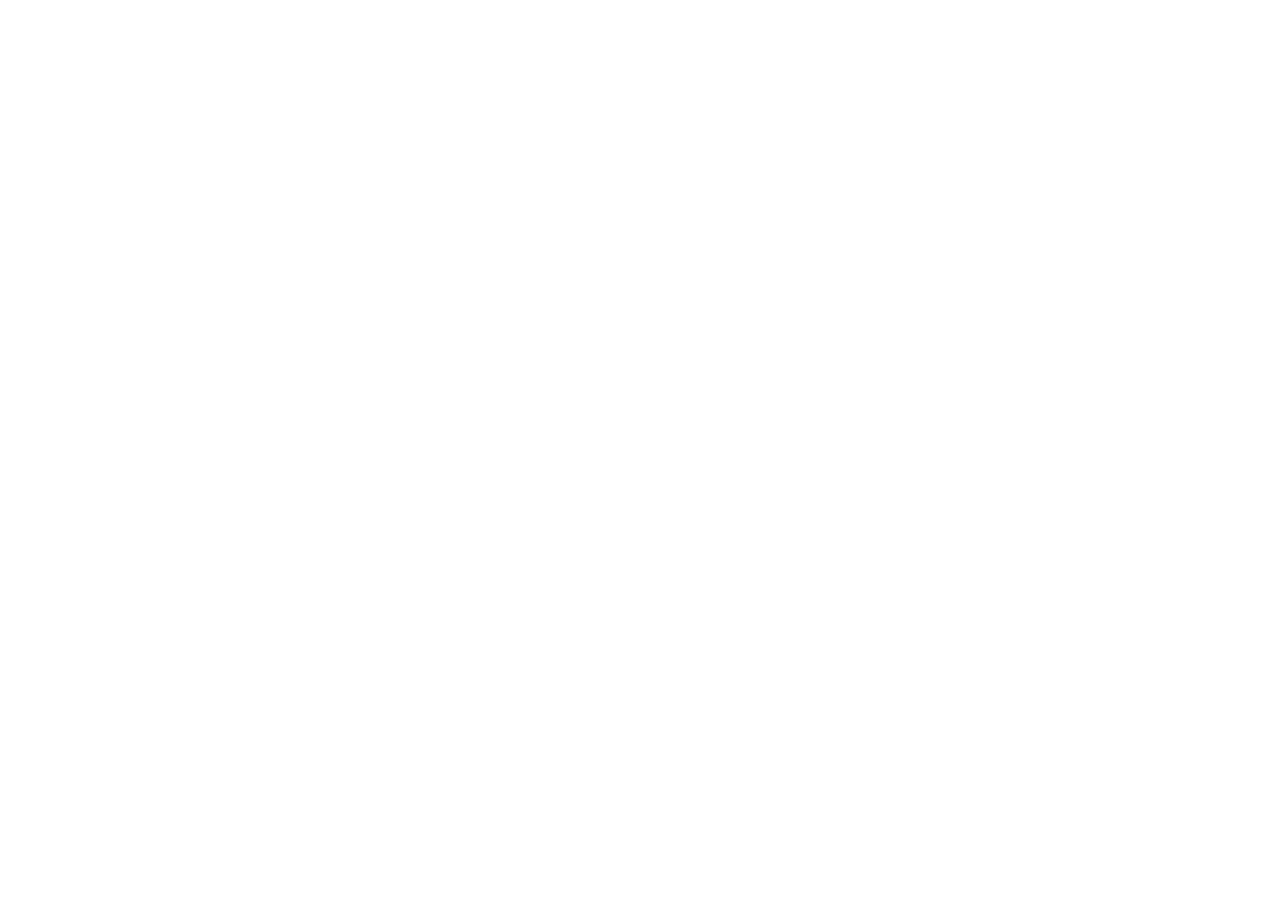
==== index.html @ 3a2f5f47 "Initial structure code." ====
<!DOCTYPE html>
<html lang="en">
  <head>
    <!-- Required meta tags -->
    <meta charset="utf-8" />
    <meta name="viewport" content="width=device-width, initial-scale=1" />

    <!-- Bootstrap CSS -->
    <link
      href="https://cdn.jsdelivr.net/npm/bootstrap@5.0.1/dist/css/bootstrap.min.css"
      rel="stylesheet"
      integrity="sha384-+0n0xVW2eSR5OomGNYDnhzAbDsOXxcvSN1TPprVMTNDbiYZCxYbOOl7+AMvyTG2x"
      crossorigin="anonymous"
    />

    <title>Catalog-Z</title>
  </head>
  <body>
    <!-- Bootstrap Bundle with Popper -->
    <script
      src="https://cdn.jsdelivr.net/npm/bootstrap@5.0.1/dist/js/bootstrap.bundle.min.js"
      integrity="sha384-gtEjrD/SeCtmISkJkNUaaKMoLD0//ElJ19smozuHV6z3Iehds+3Ulb9Bn9Plx0x4"
      crossorigin="anonymous"
    ></script>
  </body>
</html>
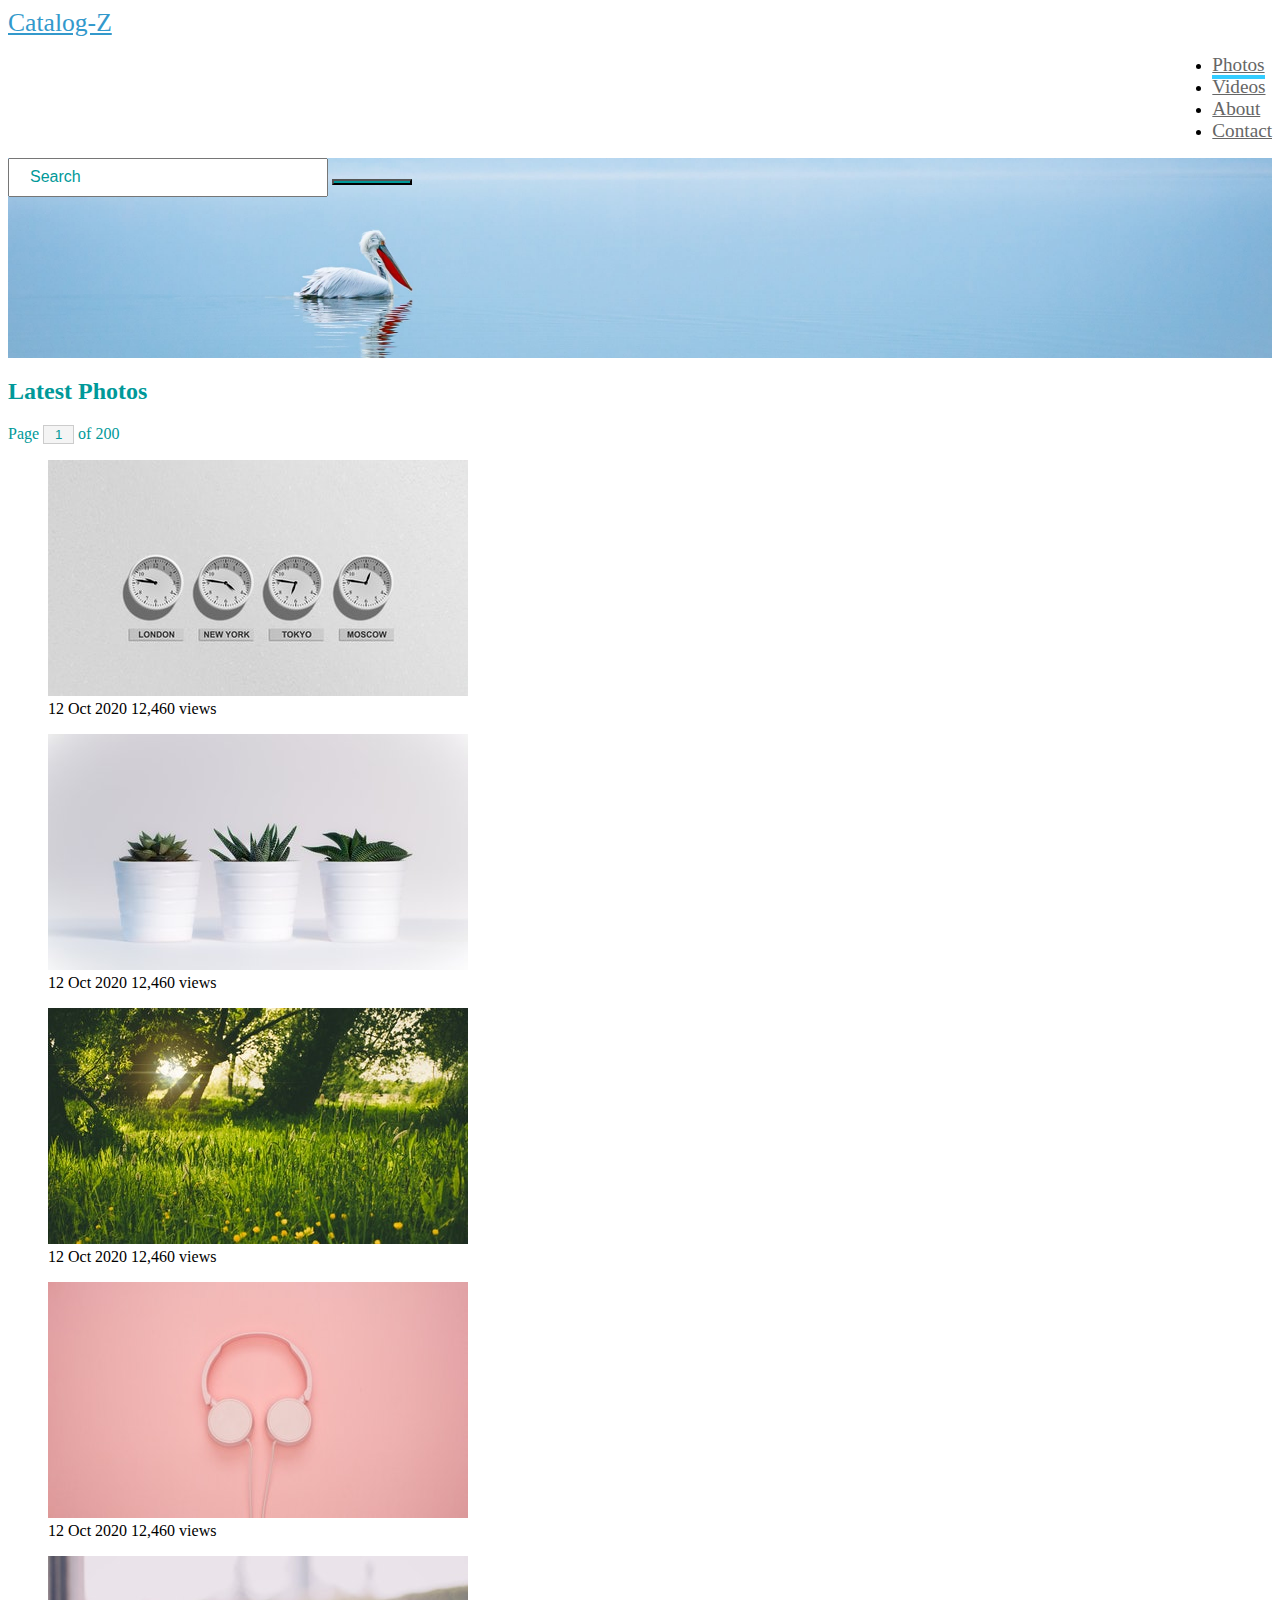
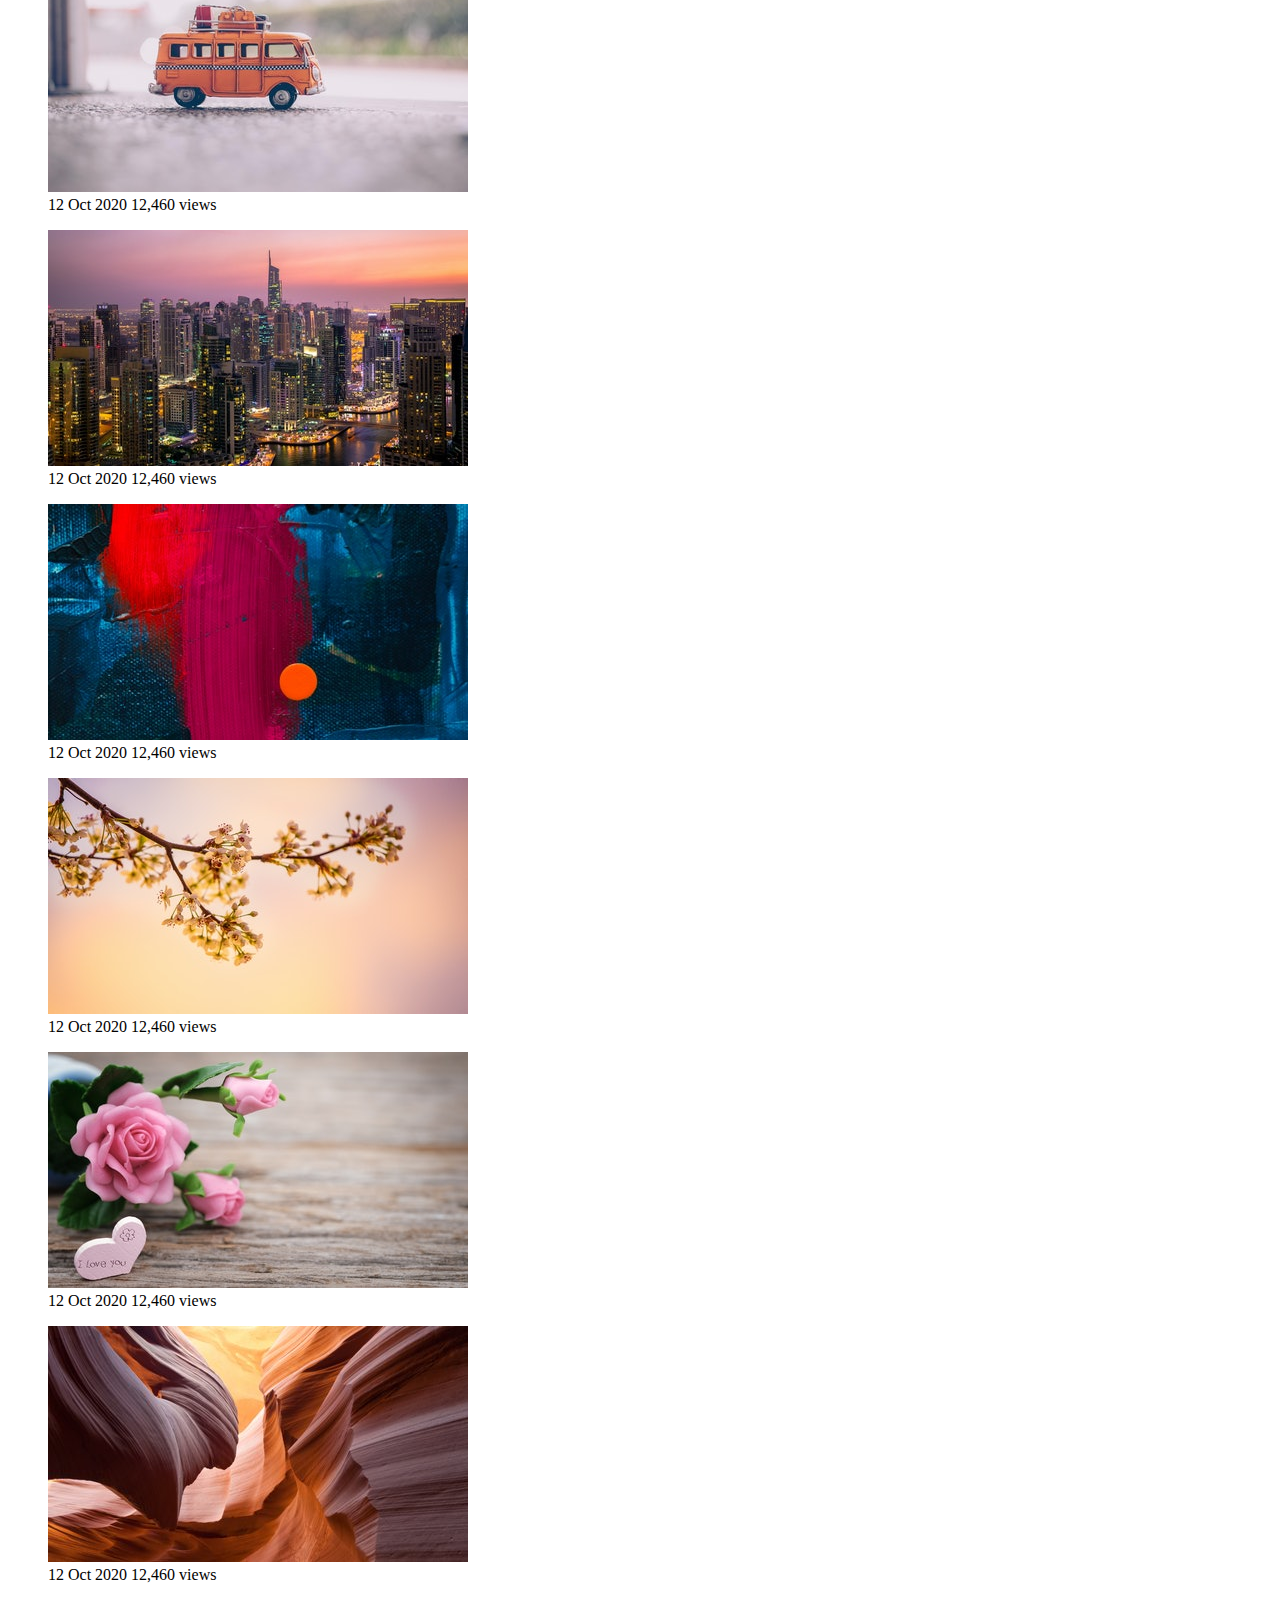
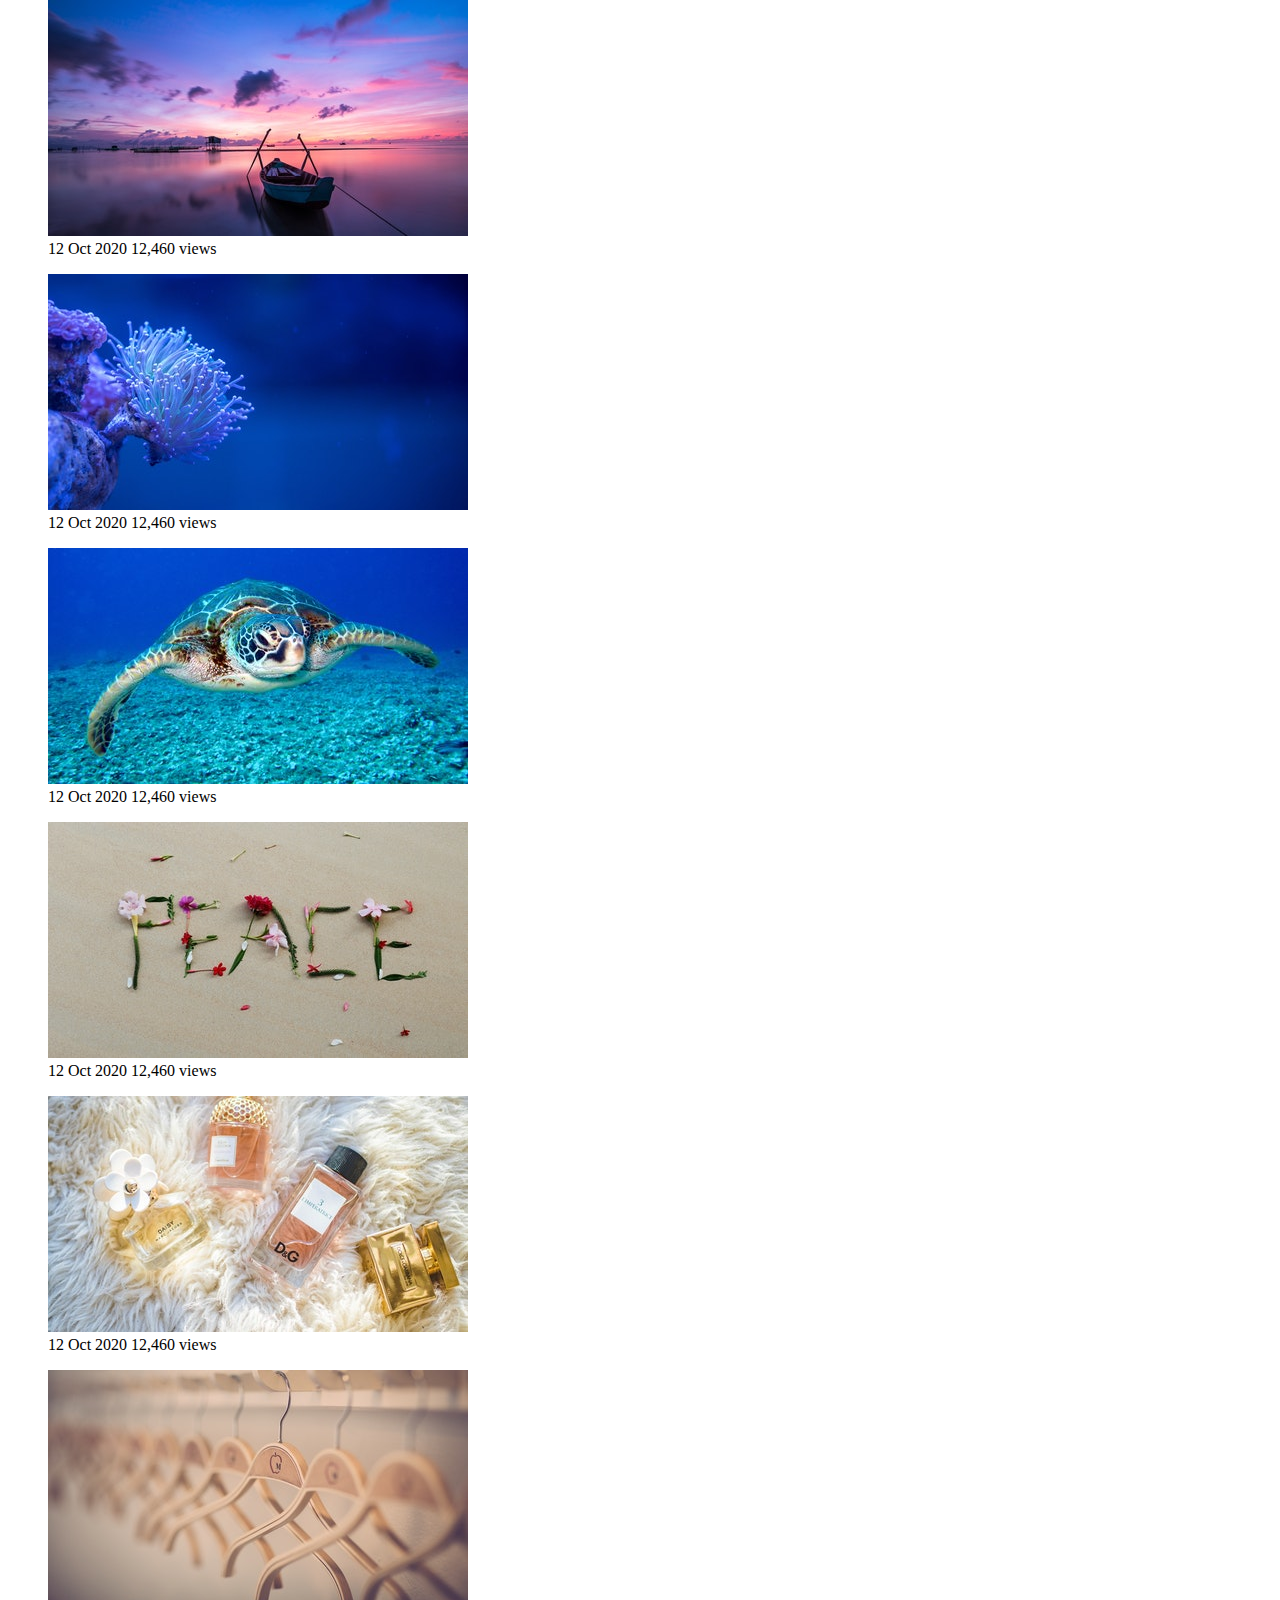
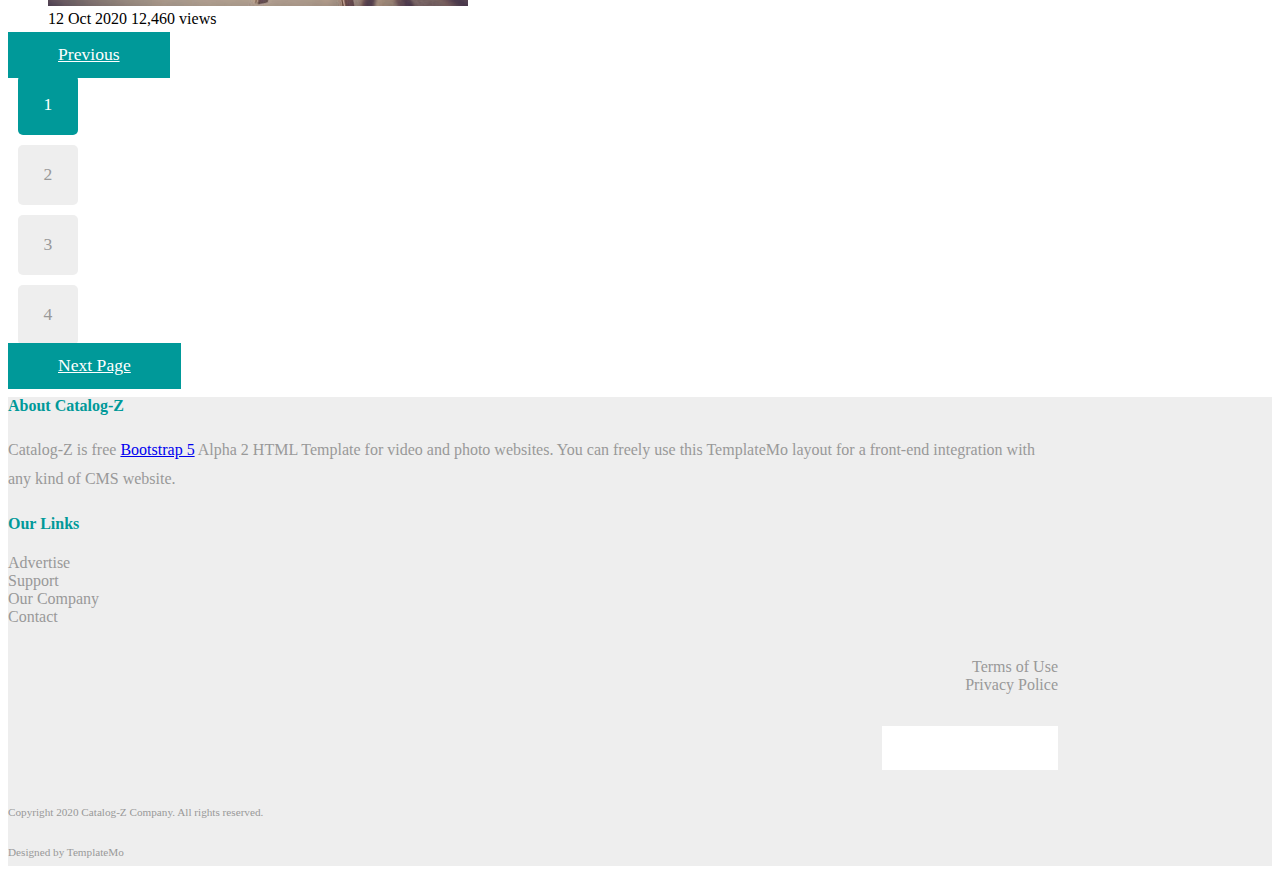
==== commit d3bfae38: "Repo updated" ====
--- a/index.html
+++ b/index.html
@@ -12,15 +12,491 @@
       integrity="sha384-+0n0xVW2eSR5OomGNYDnhzAbDsOXxcvSN1TPprVMTNDbiYZCxYbOOl7+AMvyTG2x"
       crossorigin="anonymous"
     />
-
+    <!-- Fontawesome Icons -->
+    <link
+      rel="stylesheet"
+      href="https://use.fontawesome.com/releases/v5.15.3/css/all.css"
+      integrity="sha384-SZXxX4whJ79/gErwcOYf+zWLeJdY/qpuqC4cAa9rOGUstPomtqpuNWT9wdPEn2fk"
+      crossorigin="anonymous"
+    />
+    <link rel="stylesheet" href="css/styles.css" />
     <title>Catalog-Z</title>
   </head>
   <body>
-    <!-- Bootstrap Bundle with Popper -->
+    <header class="mb-5">
+      <nav class="navbar navbar-expand-md navbar-light">
+        <div class="container-fluid">
+          <!-- Added div -->
+          <div class="nav-container">
+            <a class="navbar-brand" href="#"
+              ><i class="fas fa-film me-2"></i>Catalog-Z</a
+            >
+            <button
+              class="navbar-toggler"
+              type="button"
+              data-bs-toggle="collapse"
+              data-bs-target="#navbarNav"
+              aria-controls="navbarNav"
+              aria-expanded="false"
+              aria-label="Toggle navigation"
+            >
+              <span class="navbar-toggler-icon"></span>
+            </button>
+          </div>
+          <!-- Closing added div -->
+
+          <div class="collapse navbar-collapse" id="navbarNav">
+            <ul class="navbar-nav">
+              <li class="nav-item pe-2">
+                <a class="nav-link active nav-link-1" href="index.html"
+                  >Photos</a
+                >
+              </li>
+              <li class="nav-item pe-3">
+                <a class="nav-link nav-link-2 disabled" href="#">Videos</a>
+              </li>
+              <li class="nav-item pe-3">
+                <a class="nav-link nav-link-3 disabled" href="#">About</a>
+              </li>
+              <li class="nav-item">
+                <a class="nav-link nav-link-4" href="contact.html">Contact</a>
+              </li>
+            </ul>
+          </div>
+        </div>
+      </nav>
+      <!-- Banner -->
+      <div class="position-relative banner-height">
+        <form class="d-flex position-absolute top-50 start-50 translate-middle">
+          <input
+            class="form-control rounded-0 border-0 search-input"
+            type="search"
+            placeholder="Search"
+            aria-label="Search"
+          />
+          <button class="btn search-btn border-0" type="submit">
+            <i class="fas fa-search"></i>
+          </button>
+        </form>
+      </div>
+    </header>
+    <main class="container-fluid">
+      <div class="row mb-4">
+        <h2 class="heading-color col-6">Latest Photos</h2>
+        <div class="col-6 d-flex justify-content-end align-items-center">
+          <form action="#" class="text-secondary-color">
+            Page
+            <input
+              type="text"
+              value="1"
+              size="1"
+              class="input-paging text-secondary-color"
+            />
+            of 200
+          </form>
+        </div>
+      </div>
+      <div class="row mb-5">
+        <div
+          class="
+            d-flex
+            justify-content-center
+            col-xl-3 col-lg-4 col-md-6 col-sm-6
+          "
+        >
+          <figure class="">
+            <img src="images/img-03.jpg" class="figure-img img-fluid" alt="" />
+            <div class="d-flex justify-content-between">
+              <span class="figure-caption">12 Oct 2020</span>
+              <span class="figure-caption">12,460 views</span>
+            </div>
+          </figure>
+        </div>
+        <div
+          class="
+            d-flex
+            justify-content-center
+            col-xl-3 col-lg-4 col-md-6 col-sm-6
+          "
+        >
+          <figure class="">
+            <img src="images/img-04.jpg" class="figure-img img-fluid" alt="" />
+            <div class="d-flex justify-content-between">
+              <span class="figure-caption">12 Oct 2020</span>
+              <span class="figure-caption">12,460 views</span>
+            </div>
+          </figure>
+        </div>
+        <div
+          class="
+            d-flex
+            justify-content-center
+            col-xl-3 col-lg-4 col-md-6 col-sm-6
+          "
+        >
+          <figure class="">
+            <img src="images/img-05.jpg" class="figure-img img-fluid" alt="" />
+            <div class="d-flex justify-content-between">
+              <span class="figure-caption">12 Oct 2020</span>
+              <span class="figure-caption">12,460 views</span>
+            </div>
+          </figure>
+        </div>
+        <div
+          class="
+            d-flex
+            justify-content-center
+            col-xl-3 col-lg-4 col-md-6 col-sm-6
+          "
+        >
+          <figure class="">
+            <img
+              src="images/img-06.jpg"
+              class="figure-img img-fluid"
+              alt="..."
+            />
+            <div class="d-flex justify-content-between">
+              <span class="figure-caption">12 Oct 2020</span>
+              <span class="figure-caption">12,460 views</span>
+            </div>
+          </figure>
+        </div>
+        <div
+          class="
+            d-flex
+            justify-content-center
+            col-xl-3 col-lg-4 col-md-6 col-sm-6
+          "
+        >
+          <figure class="">
+            <img
+              src="images/img-07.jpg"
+              class="figure-img img-fluid"
+              alt="..."
+            />
+            <div class="d-flex justify-content-between">
+              <span class="figure-caption">12 Oct 2020</span>
+              <span class="figure-caption">12,460 views</span>
+            </div>
+          </figure>
+        </div>
+        <div
+          class="
+            d-flex
+            justify-content-center
+            col-xl-3 col-lg-4 col-md-6 col-sm-6
+          "
+        >
+          <figure class="">
+            <img
+              src="images/img-08.jpg"
+              class="figure-img img-fluid"
+              alt="..."
+            />
+            <div class="d-flex justify-content-between">
+              <span class="figure-caption">12 Oct 2020</span>
+              <span class="figure-caption">12,460 views</span>
+            </div>
+          </figure>
+        </div>
+        <div
+          class="
+            d-flex
+            justify-content-center
+            col-xl-3 col-lg-4 col-md-6 col-sm-6
+          "
+        >
+          <figure class="">
+            <img
+              src="images/img-09.jpg"
+              class="figure-img img-fluid"
+              alt="..."
+            />
+            <div
+              class="
+                d-flex
+                justify-content-center
+                d-flex
+                justify-content-between
+              "
+            >
+              <span class="figure-caption">12 Oct 2020</span>
+              <span class="figure-caption">12,460 views</span>
+            </div>
+          </figure>
+        </div>
+        <div
+          class="
+            d-flex
+            justify-content-center
+            col-xl-3 col-lg-4 col-md-6 col-sm-6
+          "
+        >
+          <figure class="">
+            <img
+              src="images/img-10.jpg"
+              class="figure-img img-fluid"
+              alt="..."
+            />
+            <div class="d-flex justify-content-between">
+              <span class="figure-caption">12 Oct 2020</span>
+              <span class="figure-caption">12,460 views</span>
+            </div>
+          </figure>
+        </div>
+        <div
+          class="
+            d-flex
+            justify-content-center
+            col-xl-3 col-lg-4 col-md-6 col-sm-6
+          "
+        >
+          <figure class="">
+            <img
+              src="images/img-11.jpg"
+              class="figure-img img-fluid"
+              alt="..."
+            />
+            <div class="d-flex justify-content-between">
+              <span class="figure-caption">12 Oct 2020</span>
+              <span class="figure-caption">12,460 views</span>
+            </div>
+          </figure>
+        </div>
+        <div
+          class="
+            d-flex
+            justify-content-center
+            col-xl-3 col-lg-4 col-md-6 col-sm-6
+          "
+        >
+          <figure class="">
+            <img
+              src="images/img-12.jpg"
+              class="figure-img img-fluid"
+              alt="..."
+            />
+            <div class="d-flex justify-content-between">
+              <span class="figure-caption">12 Oct 2020</span>
+              <span class="figure-caption">12,460 views</span>
+            </div>
+          </figure>
+        </div>
+        <div
+          class="
+            d-flex
+            justify-content-center
+            col-xl-3 col-lg-4 col-md-6 col-sm-6
+          "
+        >
+          <figure class="">
+            <img
+              src="images/img-13.jpg"
+              class="figure-img img-fluid"
+              alt="..."
+            />
+            <div class="d-flex justify-content-between">
+              <span class="figure-caption">12 Oct 2020</span>
+              <span class="figure-caption">12,460 views</span>
+            </div>
+          </figure>
+        </div>
+        <div
+          class="
+            d-flex
+            justify-content-center
+            col-xl-3 col-lg-4 col-md-6 col-sm-6
+          "
+        >
+          <figure class="">
+            <img
+              src="images/img-14.jpg"
+              class="figure-img img-fluid"
+              alt="..."
+            />
+            <div class="d-flex justify-content-between">
+              <span class="figure-caption">12 Oct 2020</span>
+              <span class="figure-caption">12,460 views</span>
+            </div>
+          </figure>
+        </div>
+        <div
+          class="
+            d-flex
+            justify-content-center
+            col-xl-3 col-lg-4 col-md-6 col-sm-6
+          "
+        >
+          <figure class="">
+            <img
+              src="images/img-15.jpg"
+              class="figure-img img-fluid"
+              alt="..."
+            />
+            <div class="d-flex justify-content-between">
+              <span class="figure-caption">12 Oct 2020</span>
+              <span class="figure-caption">12,460 views</span>
+            </div>
+          </figure>
+        </div>
+        <div
+          class="
+            d-flex
+            justify-content-center
+            col-xl-3 col-lg-4 col-md-6 col-sm-6
+          "
+        >
+          <figure class="">
+            <img
+              src="images/img-16.jpg"
+              class="figure-img img-fluid"
+              alt="..."
+            />
+            <div class="d-flex justify-content-between">
+              <span class="figure-caption">12 Oct 2020</span>
+              <span class="figure-caption">12,460 views</span>
+            </div>
+          </figure>
+        </div>
+        <div
+          class="
+            d-flex
+            justify-content-center
+            col-xl-3 col-lg-4 col-md-6 col-sm-6
+          "
+        >
+          <figure class="">
+            <img
+              src="images/img-02.jpg"
+              class="figure-img img-fluid"
+              alt="..."
+            />
+            <div class="d-flex justify-content-between">
+              <span class="figure-caption">12 Oct 2020</span>
+              <span class="figure-caption">12,460 views</span>
+            </div>
+          </figure>
+        </div>
+        <div
+          class="
+            d-flex
+            justify-content-center
+            col-xl-3 col-lg-4 col-md-6 col-sm-6
+          "
+        >
+          <figure class="">
+            <img
+              src="images/img-01.jpg"
+              class="figure-img img-fluid"
+              alt="..."
+            />
+            <div class="d-flex justify-content-between">
+              <span class="figure-caption">12 Oct 2020</span>
+              <span class="figure-caption">12,460 views</span>
+            </div>
+          </figure>
+        </div>
+      </div>
+      <div class="row ms-0">
+        <nav class="col-12 pagination mb-5">
+          <a href="#" class="btn pagination-btn mb-2 disabled">Previous</a>
+          <div class="d-flex">
+            <a href="#" class="page-link active">1</a>
+            <a href="#" class="page-link">2</a>
+            <a href="#" class="page-link">3</a>
+            <a href="#" class="page-link">4</a>
+          </div>
+          <a href="#" class="btn pagination-btn">Next Page</a>
+        </nav>
+      </div>
+    </main>
+    <footer class="footer-bg pt-5 pb-3 mt-5">
+      <!-- Div container to give the footer max width in larger screens -->
+      <div class="container-fluid container-small">
+        <!-- Two rows -->
+        <div class="row mb-5">
+          <article class="col-lg-6 col-md-12 col-12 px-5 mb-5">
+            <h4 class="heading-color">About Catalog-Z</h4>
+            <p class="text-primary-color">
+              Catalog-Z is free
+              <a class="" href="https://getbootstrap.com/">Bootstrap 5</a>
+              Alpha 2 HTML Template for video and photo websites. You can freely
+              use this TemplateMo layout for a front-end integration with any
+              kind of CMS website.
+            </p>
+          </article>
+          <!-- Footer Navigation -->
+          <div class="col-lg-3 col-md-6 col-sm-6 col-12 px-5">
+            <h4 class="heading-color">Our Links</h4>
+
+            <ul class="link-decoration">
+              <li class="">
+                <a class="text-primary-color" href="#">Advertise</a>
+              </li>
+              <li class="">
+                <a class="text-primary-color" href="#">Support</a>
+              </li>
+              <li class="">
+                <a class="text-primary-color" href="#">Our Company</a>
+              </li>
+              <li class="">
+                <a class="text-primary-color" href="#"> Contact </a>
+              </li>
+            </ul>
+          </div>
+          <div class="col-lg-3 col-md-6 col-sm-6 px-5 footer-col3-flex">
+            <ul class="link-decoration mb-5">
+              <li class="">
+                <a class="text-primary-color" href="#"> Terms of Use </a>
+              </li>
+              <li class="">
+                <a class="text-primary-color" href="#"> Privacy Police </a>
+              </li>
+            </ul>
+
+            <!-- Social media navigation links -->
+
+            <ul
+              class="link-decoration pt-4 social-links-bg social-links-flex-row"
+            >
+              <li class="me-3">
+                <a class="text-primary-color" href="#"
+                  ><i class="fab fa-facebook"></i
+                ></a>
+              </li>
+              <li class="me-3">
+                <a class="text-primary-color" href="#"
+                  ><i class="fab fa-twitter"></i
+                ></a>
+              </li>
+              <li class="me-3">
+                <a class="text-primary-color" href="#"
+                  ><i class="fab fa-instagram"></i
+                ></a>
+              </li>
+              <li class="">
+                <a class="text-primary-color" href="#">
+                  <i class="fab fa-pinterest"></i>
+                </a>
+              </li>
+            </ul>
+          </div>
+        </div>
+        <div class="row col-12 px-5 mb-2 text-center footer-copyright">
+          <p class="m-0 text-primary-color">
+            Copyright 2020 Catalog-Z Company. All rights reserved.
+          </p>
+          <p class="m-0 text-primary-color">Designed by TemplateMo</p>
+        </div>
+      </div>
+    </footer>
+
+    <!--  Bootstrap Bundle with Popper -->
     <script
       src="https://cdn.jsdelivr.net/npm/bootstrap@5.0.1/dist/js/bootstrap.bundle.min.js"
       integrity="sha384-gtEjrD/SeCtmISkJkNUaaKMoLD0//ElJ19smozuHV6z3Iehds+3Ulb9Bn9Plx0x4"
       crossorigin="anonymous"
     ></script>
+    <script src="./js/app.js"></script>
   </body>
 </html>
--- a/css/styles.css
+++ b/css/styles.css
@@ -0,0 +1,300 @@
+/* General Style */
+p {
+  line-height: 1.8rem;
+}
+.container-fluid {
+  max-width: 1770px;
+}
+
+/* Colors */
+.text-primary-color,
+.link-primary-color {
+  color: #999;
+}
+
+.text-secondary-color {
+  color: #009999;
+}
+
+.text-tertiary-color {
+  color: #cc6699;
+}
+
+/* ul links */
+.link-decoration {
+  padding-left: 0;
+}
+
+.link-decoration li {
+  list-style: none;
+}
+
+.link-decoration a {
+  text-decoration: none;
+}
+
+.link-decoration a:hover {
+  color: #009999;
+}
+
+/* Navbar */
+/* Posioning burger menu fixed in the right */
+.navbar-collapse {
+  background: white;
+  position: fixed;
+  z-index: 10;
+  top: 64px;
+  right: 0;
+  padding: 15px 40px 15px 15px;
+}
+.nav-container {
+  width: 100%;
+  display: flex;
+  justify-content: space-between;
+}
+/* Styling Burger Icon */
+.nav-container button {
+  padding: 0;
+}
+
+.navbar-light .navbar-toggler {
+  border: none;
+}
+
+.navbar-light .navbar-brand {
+  color: #3399cc;
+  font-size: 1.6rem;
+}
+
+.navbar-toggler:focus {
+  box-shadow: none;
+}
+
+/* Styling the burger menu */
+.navbar-light .navbar-nav .nav-link,
+.navbar-light .navbar-nav .nav-link.active {
+  color: #666;
+  font-size: 1.2rem;
+}
+
+.nav-link-1.active,
+.nav-link-1:hover {
+  border-bottom: 4px solid #33ccff;
+}
+
+.nav-link-2.active,
+.nav-link-2:hover {
+  border-bottom: 4px solid #ff6666;
+}
+
+.nav-link-3.active,
+.nav-link-3:hover {
+  border-bottom: 4px solid #33cc66;
+}
+
+.nav-link-4.active,
+.nav-link-4:hover {
+  border-bottom: 4px solid #cc66cc;
+}
+
+.navbar-light .navbar-nav .nav-link:hover,
+.navbar-light .navbar-brand:hover {
+  color: #009999;
+}
+
+/* Banner and Search Input */
+.banner-height {
+  background: url(../images/hero.jpg);
+  height: 200px;
+  background-position: center;
+  background-repeat: no-repeat;
+  background-size: cover;
+}
+
+.search-input {
+  width: 20rem;
+  padding: 12px;
+}
+
+.search-btn {
+  background-color: #009999;
+  color: #ffffff;
+  border-radius: 0;
+  max-width: 5rem;
+}
+
+.form-control::placeholder {
+  color: #009999;
+  font-size: 1rem;
+}
+
+/* Main Content - Photos page */
+
+/* First Row heading */
+.heading-color {
+  color: #009999;
+}
+
+/* Top pagination */
+.input-paging {
+  max-width: 40px;
+  border-radius: 0;
+  border: 1px solid #cccccc;
+  background: #f4f4f4;
+  text-align: center;
+}
+
+/* Bottom Pagination */
+/* Buttoms Style Greeen */
+.pagination-btn,
+.submit-btn {
+  background-color: #009999;
+  color: #ffffff;
+  border: none;
+  font-size: 1.1rem;
+  padding: 12px 50px 14px;
+}
+
+.pagination-btn:hover {
+  background-color: #027878;
+  color: #fff;
+}
+
+.page-link {
+  display: flex;
+  justify-content: center;
+  align-items: center;
+  width: 60px;
+  height: 60px;
+  font-size: 1.1rem;
+  color: #999;
+  background-color: #eeeeee;
+  margin: 10px;
+  border-radius: 5px;
+  text-decoration: none;
+  transition: all 0.3s ease;
+}
+
+.page-link:hover,
+.page-link.active {
+  background-color: #009999;
+  color: #fff;
+}
+
+nav.pagination {
+  flex-direction: column;
+  align-items: center;
+}
+
+/* Main content - Contact Page */
+select {
+  color: #009999 !important;
+  font-size: 1rem;
+}
+
+.form-control {
+  padding: 10px 20px;
+}
+
+/* Map */
+.no-padding {
+  padding: 0;
+}
+
+.map-height {
+  height: 500px;
+}
+
+/* Cards */
+
+.social-links-start {
+  display: flex;
+  justify-content: flex-start;
+}
+
+.social-links-start li a {
+  color: #666;
+  width: 44px;
+  height: 44px;
+  display: flex;
+  background-color: #eee;
+  align-items: center;
+  justify-content: center;
+  margin-right: 1rem;
+}
+
+.social-links-start li a:hover {
+  color: #fff;
+  background-color: #009999;
+}
+
+/* Footer */
+.footer-bg {
+  background-color: #eee;
+}
+
+.social-links-bg li a {
+  color: #999999;
+  width: 44px;
+  height: 44px;
+  display: flex;
+  background-color: #fff;
+  align-items: center;
+  justify-content: center;
+}
+
+.footer-col3-flex {
+  display: flex;
+  flex-direction: column;
+}
+
+.footer-col3-flex a {
+  text-align: left;
+}
+
+.social-links-flex-row {
+  display: flex;
+  flex-direction: row;
+  justify-content: flex-start;
+}
+
+.footer-copyright {
+  font-size: 0.7rem;
+}
+
+@media only screen and (min-width: 768px) {
+  /* Navbar */
+  .navbar-collapse {
+    position: static;
+    background: white;
+    z-index: 1;
+    top: 0;
+    right: 0;
+    padding: 0;
+    display: flex;
+    justify-content: flex-end;
+  }
+
+  /* Search Input */
+  .search-btn {
+    width: 5rem;
+  }
+
+  /* Pagination */
+  nav.pagination {
+    flex-direction: row;
+    justify-content: space-between;
+  }
+
+  /* Footer */
+  .container-small {
+    max-width: 1050px;
+  }
+  .social-links-flex-row {
+    justify-content: flex-end;
+  }
+
+  .footer-col3-flex li {
+    text-align: right;
+  }
+}
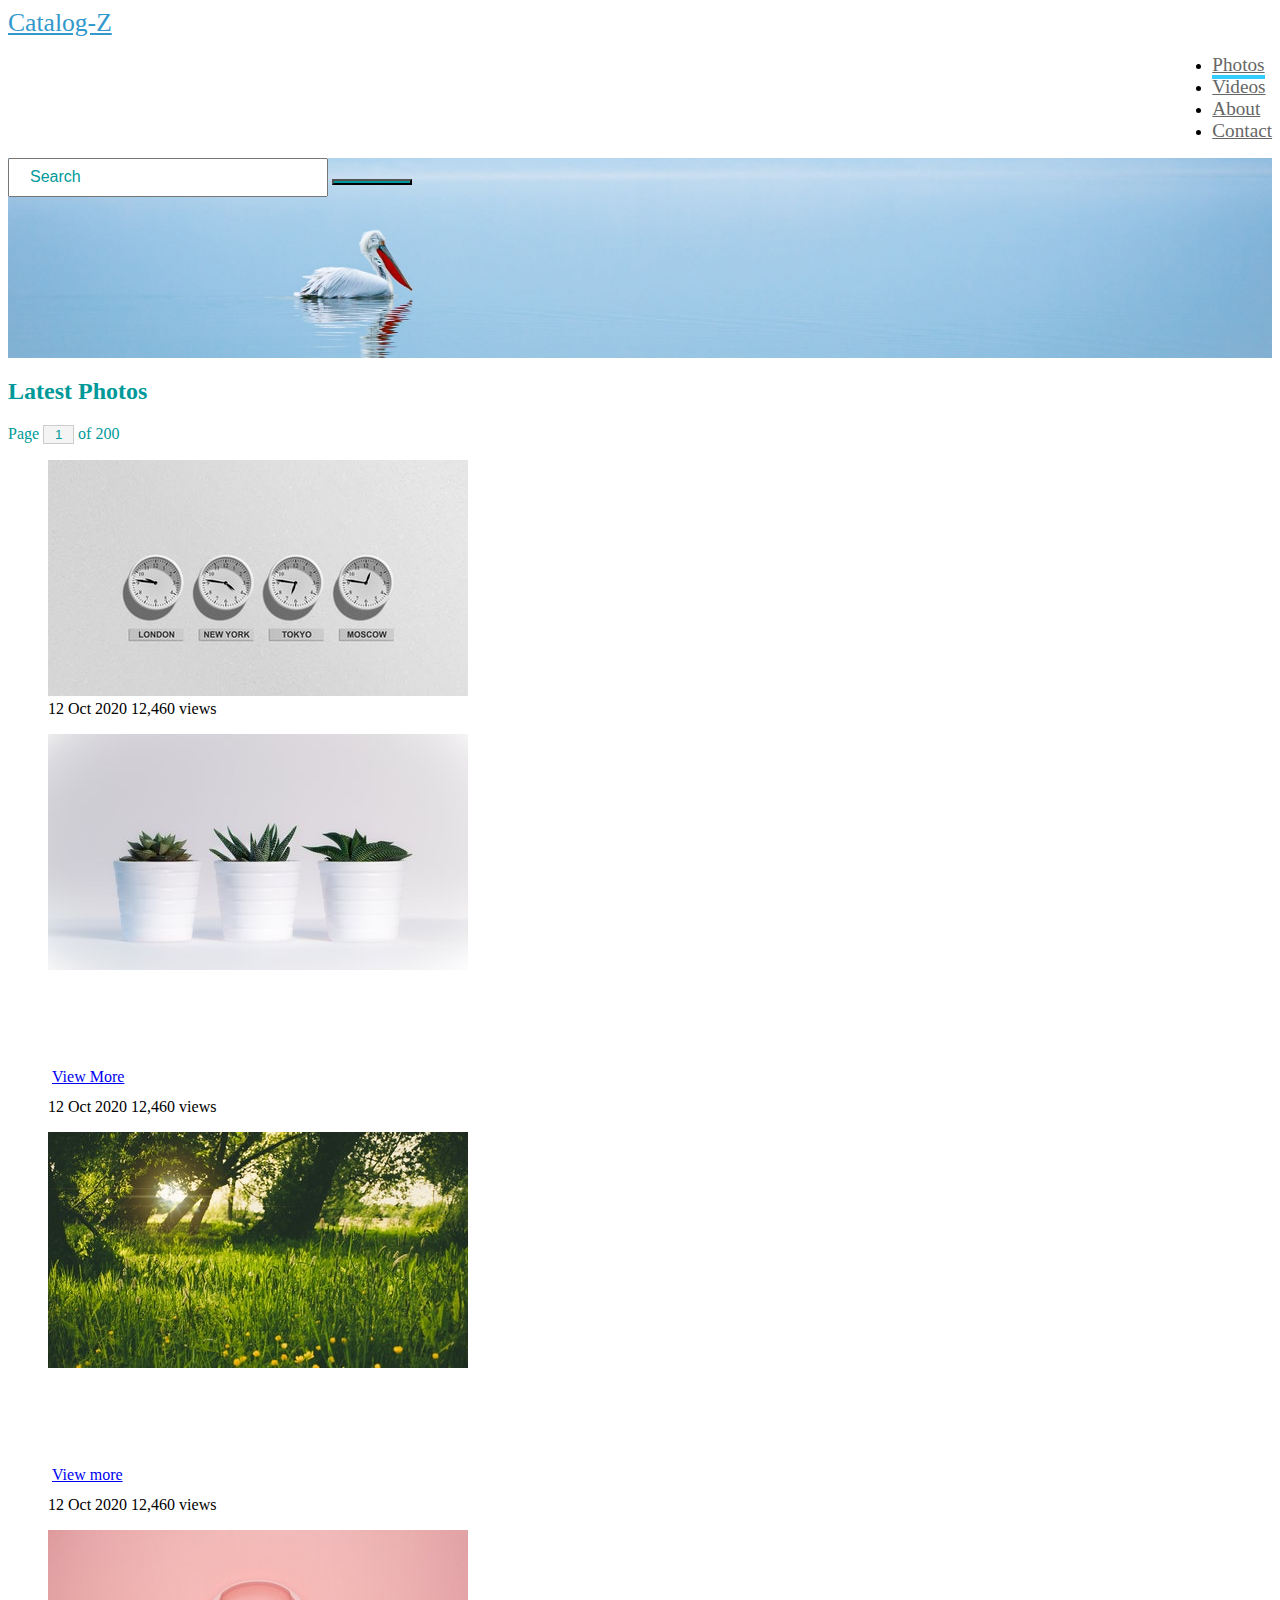
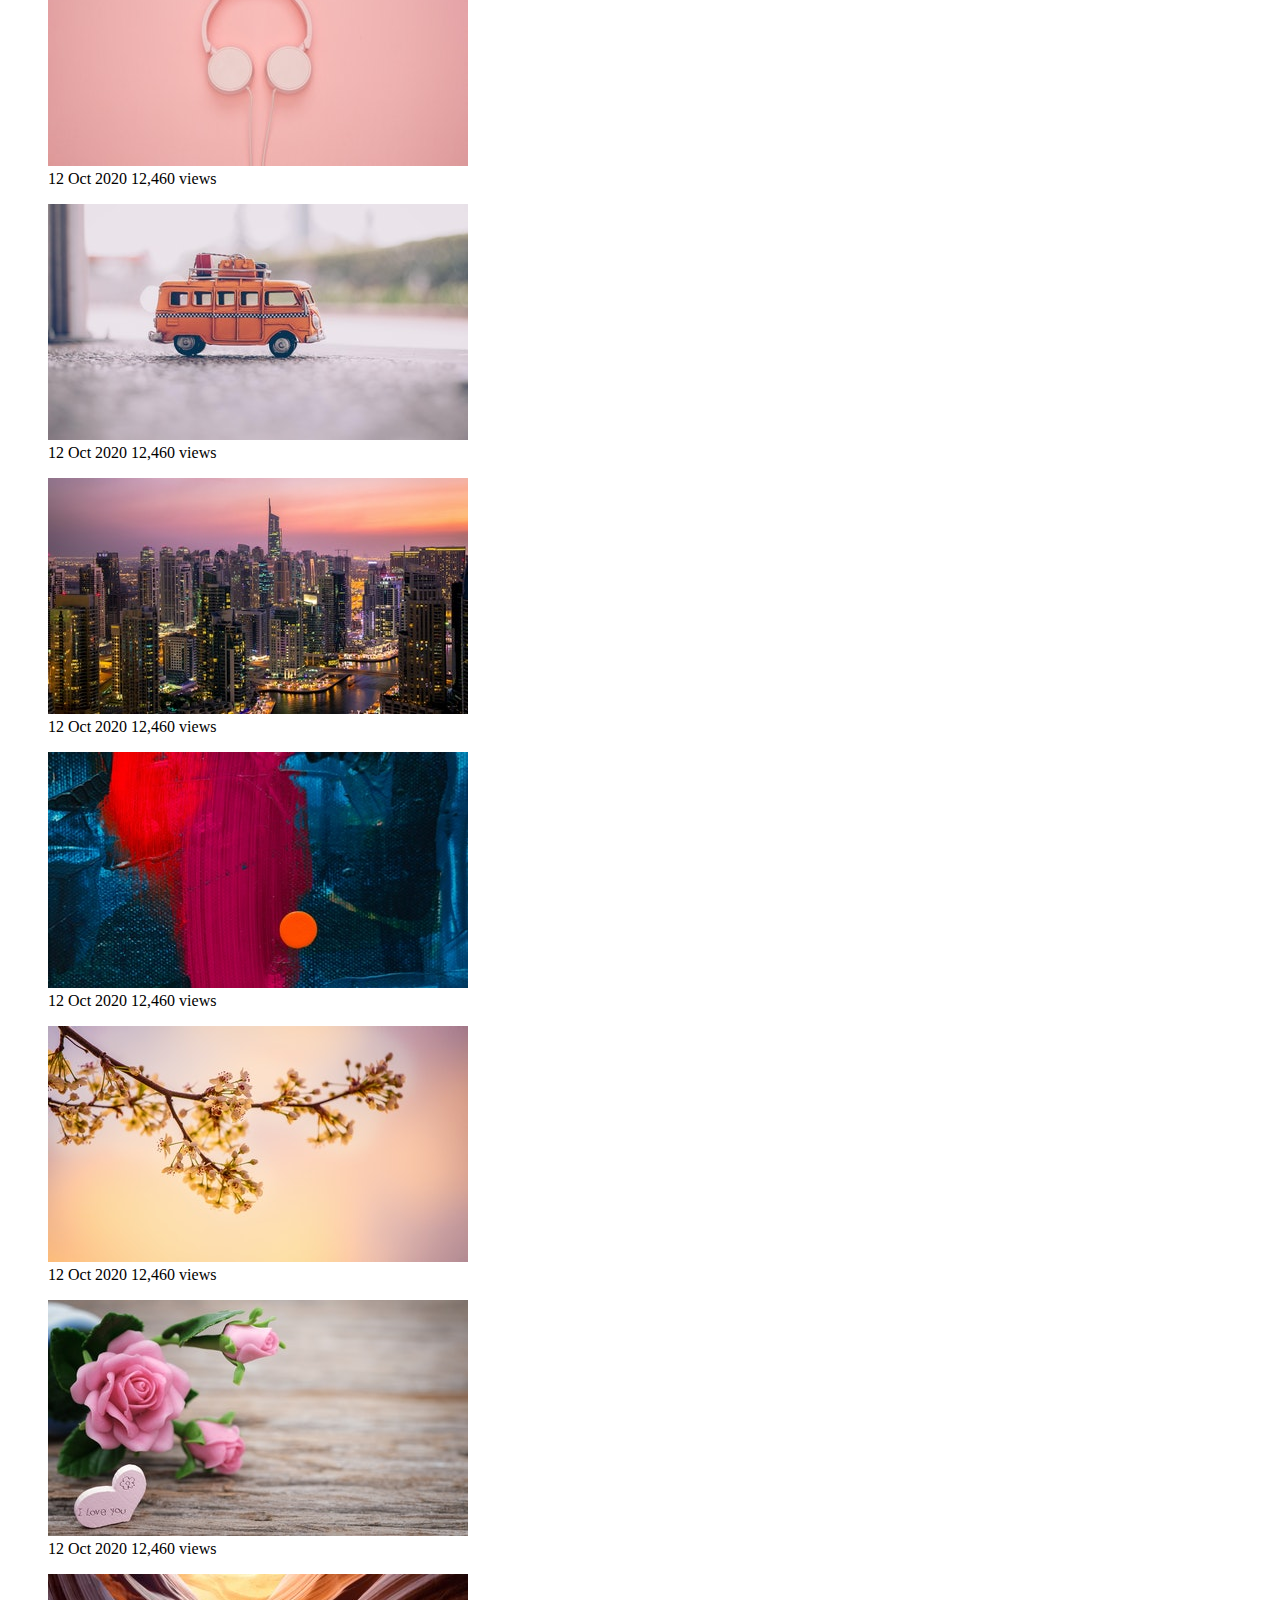
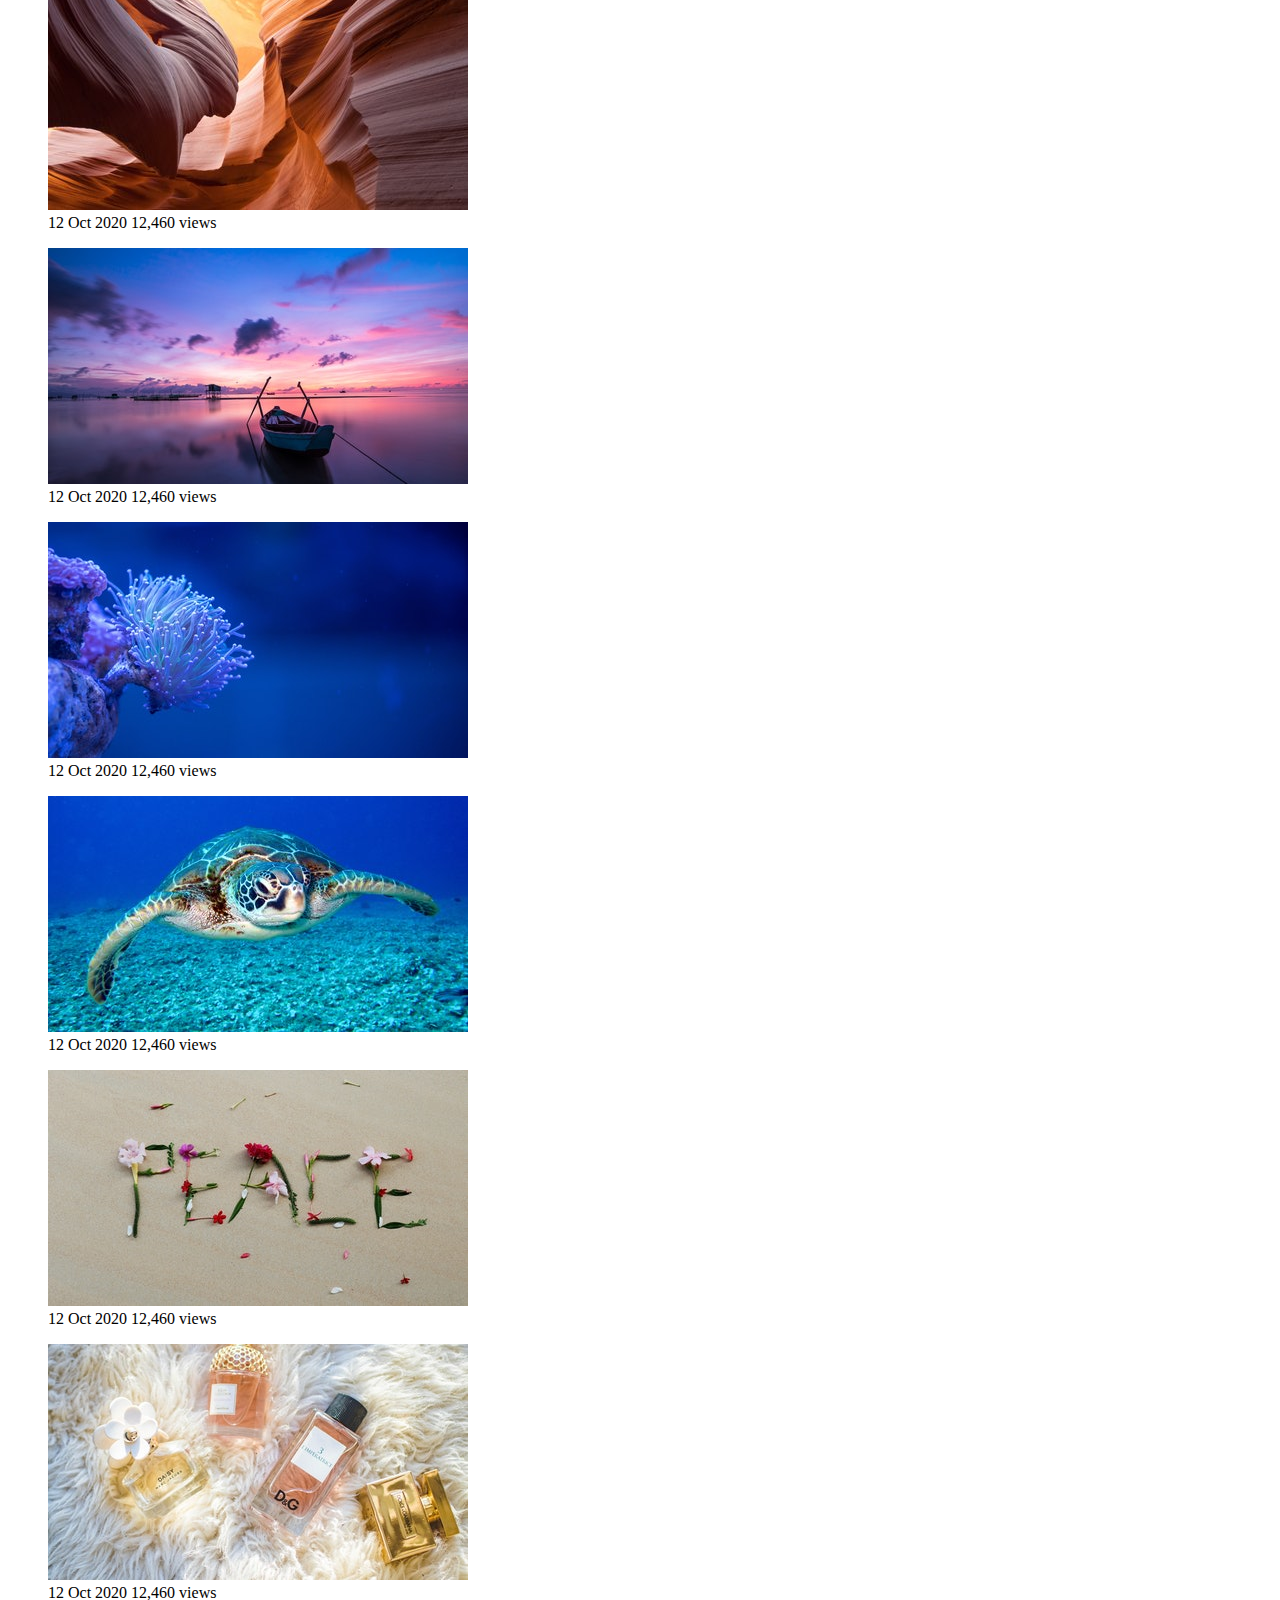
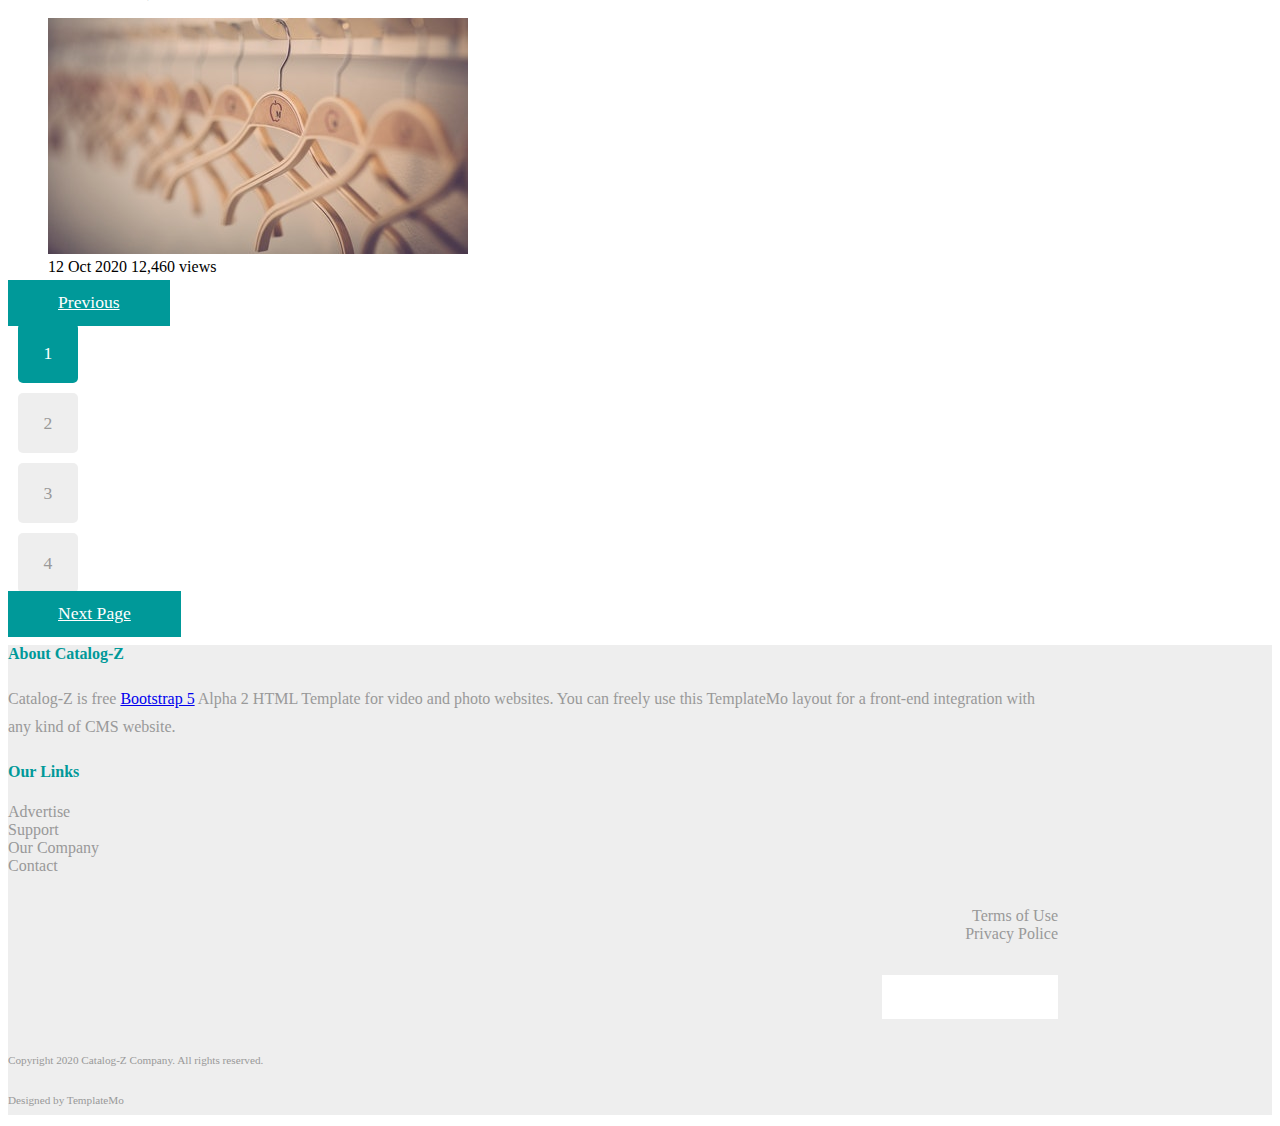
==== commit 9166c18f: "images hover effect." ====
--- a/index.html
+++ b/index.html
@@ -120,22 +120,58 @@
           "
         >
           <figure class="">
-            <img src="images/img-04.jpg" class="figure-img img-fluid" alt="" />
-            <div class="d-flex justify-content-between">
-              <span class="figure-caption">12 Oct 2020</span>
-              <span class="figure-caption">12,460 views</span>
-            </div>
-          </figure>
-        </div>
-        <div
-          class="
-            d-flex
-            justify-content-center
-            col-xl-3 col-lg-4 col-md-6 col-sm-6
-          "
-        >
-          <figure class="">
-            <img src="images/img-05.jpg" class="figure-img img-fluid" alt="" />
+            <div class="position-relative img-container">
+              <img
+                src="images/img-04.jpg"
+                class="figure-img img-fluid"
+                alt=""
+              />
+              <figcaption
+                class="
+                  position-absolute
+                  d-flex
+                  justify-content-center
+                  align-items-center
+                  hover-effect
+                "
+              >
+                <h2>Plants</h2>
+                <a href="#" class="d-none">View More</a>
+              </figcaption>
+            </div>
+            <div class="d-flex justify-content-between">
+              <span class="figure-caption">12 Oct 2020</span>
+              <span class="figure-caption">12,460 views</span>
+            </div>
+          </figure>
+        </div>
+        <div
+          class="
+            d-flex
+            justify-content-center
+            col-xl-3 col-lg-4 col-md-6 col-sm-6
+          "
+        >
+          <figure class="">
+            <div class="position-relative img-container">
+              <img
+                src="images/img-05.jpg"
+                class="figure-img img-fluid"
+                alt=""
+              />
+              <figcaption
+                class="
+                  position-absolute
+                  d-flex
+                  justify-content-center
+                  align-items-center
+                  hover-effect
+                "
+              >
+                <h2>Morning</h2>
+                <a href="#" class="d-none">View more</a>
+              </figcaption>
+            </div>
             <div class="d-flex justify-content-between">
               <span class="figure-caption">12 Oct 2020</span>
               <span class="figure-caption">12,460 views</span>
--- a/css/styles.css
+++ b/css/styles.css
@@ -186,6 +186,90 @@
   align-items: center;
 }
 
+/* Images hover effect - Photos page */
+/* .img-container {
+  position: relative;
+} */
+
+/* .overlay-out {
+  position: absolute;
+  top: 0;
+  left: 0;
+  width: 100%;
+  height: 100%;
+  background-color: rgba(255, 255, 255, 0);
+  transition: all 0.3s;
+}
+
+.overlay {
+  position: absolute;
+  top: 0;
+  left: 0;
+  width: 100%;
+  height: 100%;
+  background-color: rgba(0, 0, 0, 0);
+  border: 4px solid rgba(255, 255, 255, 0);
+  color: rgba(255, 255, 255, 0);
+  text-transform: uppercase;
+  font-size: 3em;
+  transition: all 0.3s;
+}
+
+.overlay:hover {
+  transform: scale(0.8, 0.7);
+  background-color: rgba(0, 0, 0, 0.5);
+  border: 4px solid rgba(255, 255, 255, 1);
+  color: rgba(255, 255, 255, 1);
+} */
+
+.figure-img {
+  margin-bottom: 0;
+}
+
+.img-container {
+  margin-bottom: 0.5rem;
+}
+/* Overlay img figure */
+.hover-effect {
+  top: 0;
+  left: 0;
+  width: 100%;
+  height: 100%;
+  z-index: 10;
+  background-color: rgba(0, 0, 0, 0);
+  border: 4px solid rgba(255, 255, 255, 0);
+  color: rgba(255, 255, 255, 0);
+  transition: all 0.3s;
+  cursor: pointer;
+}
+
+.hover-effect h2 {
+  font-size: 2rem;
+  text-transform: uppercase;
+}
+
+.hover-effect:hover {
+  transform: scale(0.8, 0.7);
+  background-color: rgba(0, 0, 0, 0.5);
+  border: 4px solid rgba(255, 255, 255, 1);
+  color: rgba(255, 255, 255, 1);
+  transition: all 0.3s;
+}
+
+.img-container:hover::before {
+  display: block;
+  position: absolute;
+  content: "";
+  top: 0;
+  left: 0;
+  width: 100%;
+  height: 100%;
+  background-color: rgba(0, 0, 0, 0.5);
+}
+
+/* Ends overlay img figure */
+/* End of main content - Photos page */
+
 /* Main content - Contact Page */
 select {
   color: #009999 !important;
@@ -227,6 +311,7 @@
   color: #fff;
   background-color: #009999;
 }
+/* End of main content - contact page */
 
 /* Footer */
 .footer-bg {
